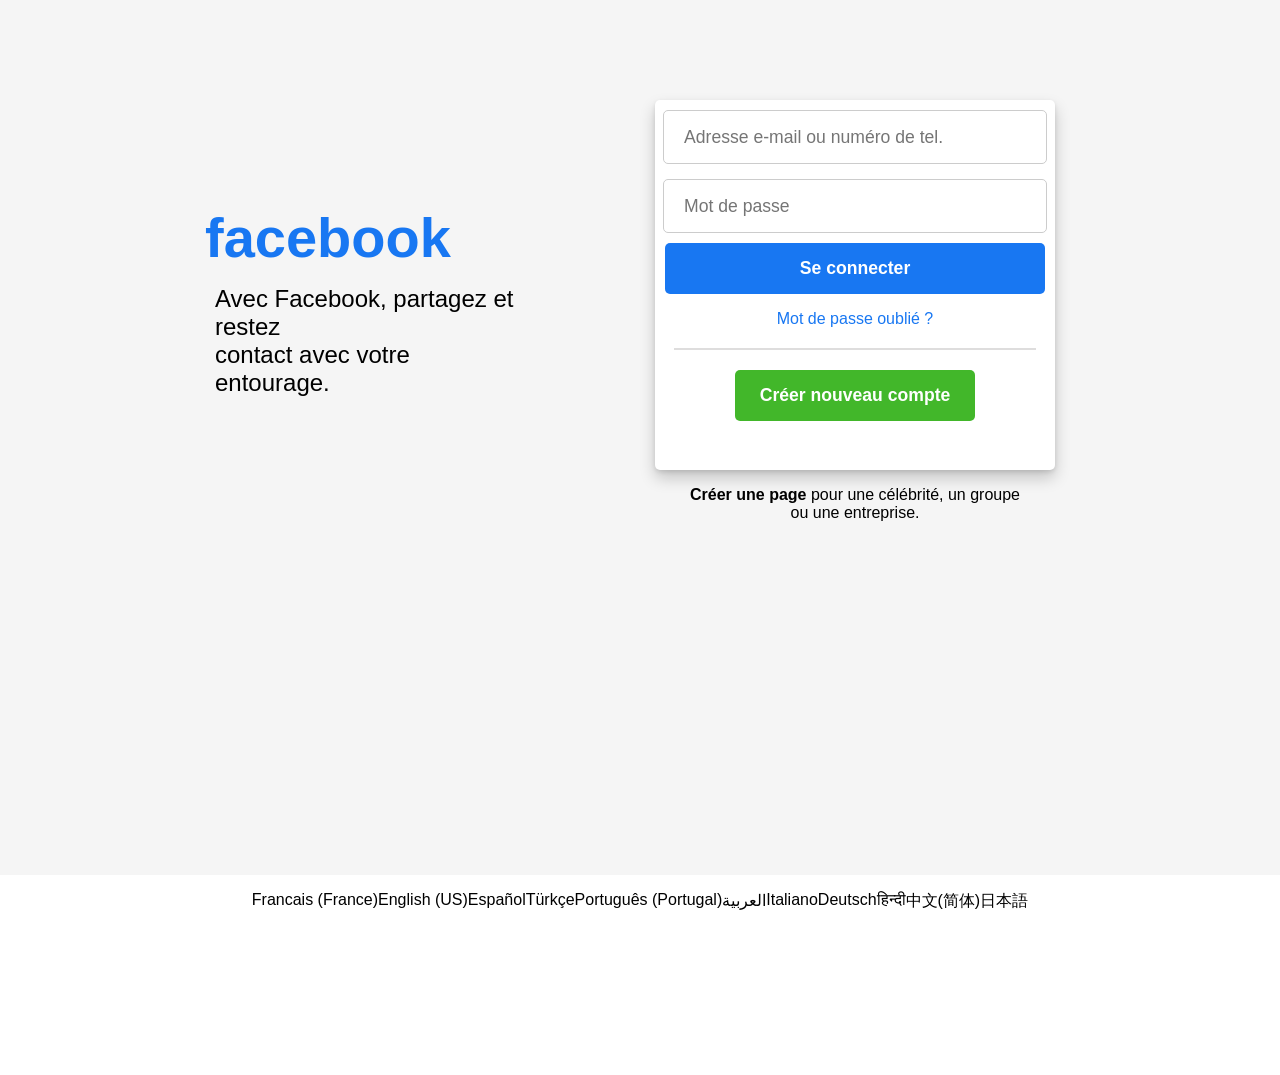
==== login.html @ fdf44b17 "création du footer" ====
<!DOCTYPE html>
<html lang="fr">
    <head>
        <meta charset="UTF-8">
        <meta http-equiv=" X-UA-Compatible" content="IE=edge">
        <meta name="viewport" content=" width=device-width, initial-scale=1.0">
        <title>Facebook</title>
        <link rel="stylesheet" href="assets/css/style.css">

    </head>
    <body>
        <div class="container">
            <div class="container-login">
                <div class="login-title">
                    <h1>facebook</h1>
                    <p>Avec Facebook, partagez et restez<br> contact avec votre entourage.</p>
                </div>
                <div class="login-form">
                    <form>
                        <div class="form-row">
                            <input type="text" placeholder="Adresse e-mail ou numéro de tel.">
                        </div>
                        <div class="form-row">
                            <input type="password" placeholder="Mot de passe">
                        </div>
                        <div class="form-button">
                            <button class="bt-login-submit">Se connecter</button>
                        </div>
                        <div class="form-info">
                            <p>
                                <a href=""> Mot de passe oublié ?</a>
                            </p>
                        </div>
                        <div class="divider"></div>
                        <div class="form-button">
                            <button class="bt-login-create-account">Créer nouveau compte</button>
                        </div>
                    </form>
                </div>
                <div class="login-footer">
                <p>
                    <a href="#">Créer une page</a> pour une célébrité, un groupe ou une entreprise.
                </p>
                </div>
            </div>
        </div>
        <footer>
            <p>Francais (France)</p>
            <p>English (US)</p>
            <p>Español</p>
            <p>Türkçe</p>
            <p>Português (Portugal)</p>
            <p>العربية</p>
            <p>Italiano</p>
            <p>Deutsch </p>
            <p> हिन्दी</p>
            <p> 中文(简体)</p>
            <p> 日本語</p>
            <div class="divider"></div>
        </footer>
    </body>

</html>
---- assets/css/style.css ----
body{
    margin: 0 ;
    padding: 0;
    font-family: Arial, Helvetica, sans-serif;
    background-color: whitesmoke;
}
button{
    border: none;
    padding: 15px;
    font-size: 1.5rem;
    border-radius: 5px;
    font-weight: bold;
    cursor: pointer;
}

/************LOGIN PAGE************/
.login-title {
   
    grid-area: login-title;
}
.login-title h1{
    color: #1877f2;
    font-size: 3.5rem;
    margin: 5px;
}
.login-title p{
    font-size: 1.5rem;
    margin: 15px;
}

.login-form {
    
    grid-area: login-form;
    box-shadow: 0 2px 4px rgb(0 0 0 /10%), 0 8px 16px rgb(0 0 0 /20%);
    border-radius: 5px;
    margin: 0 20px;
    width: 400px;
    margin: 0 auto;
    background-color: white;
}
.login-form .form-row{
    margin: 5px 0;
}

.login-form .form-button .bt-login-submit{
    background-color: #1877f2;
    color: white;
    width: 95%; 
    font-size: 1.1rem;
}
.login-form .form-button .bt-login-submit:hover {
    background-color: #0966df;
}

.login-form .form-info p a {
    text-decoration: none;
    color: #1877f2;
}
.login-form .form-info p a:hover {
    cursor: pointer;
    text-decoration: underline;
}

.login-form .divider{
border: 0.1px solid rgb(222, 221, 221);
width: 90%;
margin: 20px auto;

}

.login-form .form-button .bt-login-create-account{
    background-color: #42b72a ;
    color: white;
    width: 60%;
    font-size: 1.1rem;
}
.login-form .form-button .bt-login-create-account:hover {
background-color: #30a519;
}

.login-form .form-row input{
    height: 50px;
    font-size: 1.1rem;
    width: 90%;
    border-radius: 5px;
    border: 1px solid #ccc;
    margin: 5px auto;
   
  
    padding-left: 20px;
    
    
}
.login-footer {
    grid-area: login-footer;
    width: 350px;
    margin: 0 auto;
}
.login-footer a {
    text-decoration: none ;
    color: black;
    font-weight: bold;
}
.login-footer a:hover {
text-decoration: underline;
}
.container-login {
    margin: 0 auto;
    display: grid;
    height: 100vh;
    text-align: center;
    grid-template-columns: 1fr;
    grid-template-rows: 1fr 360px 1fr;
    grid-template-areas: "login-title" "login-form" "login-footer";
}

footer{
    display: flex;
    height: 200px;
    width: 100%;
    background-color: white;
    text-align: center;
    justify-content: center;
    

}

footer p:hover {
 cursor: pointer;
 text-decoration: underline;
}


@media screen and (min-width: 900px) {
    .container-login{
        height: 75vh;
        text-align: center;
        padding: 100px 100px;
        grid-template-columns: 1fr 650px;
        grid-template-rows: 370px 200px;
        grid-template-areas: "login-title login-form" "none login-footer";
        
    }
    .login-title {
        text-align: left;
        margin-left: 100px;
        margin-top: 100px;
       
        
    }
    
    
}

@media screen and (min-width: 1450px) {
    .container-login {
        grid-template-columns: 600px 400px;
        justify-content: center;
    }
}
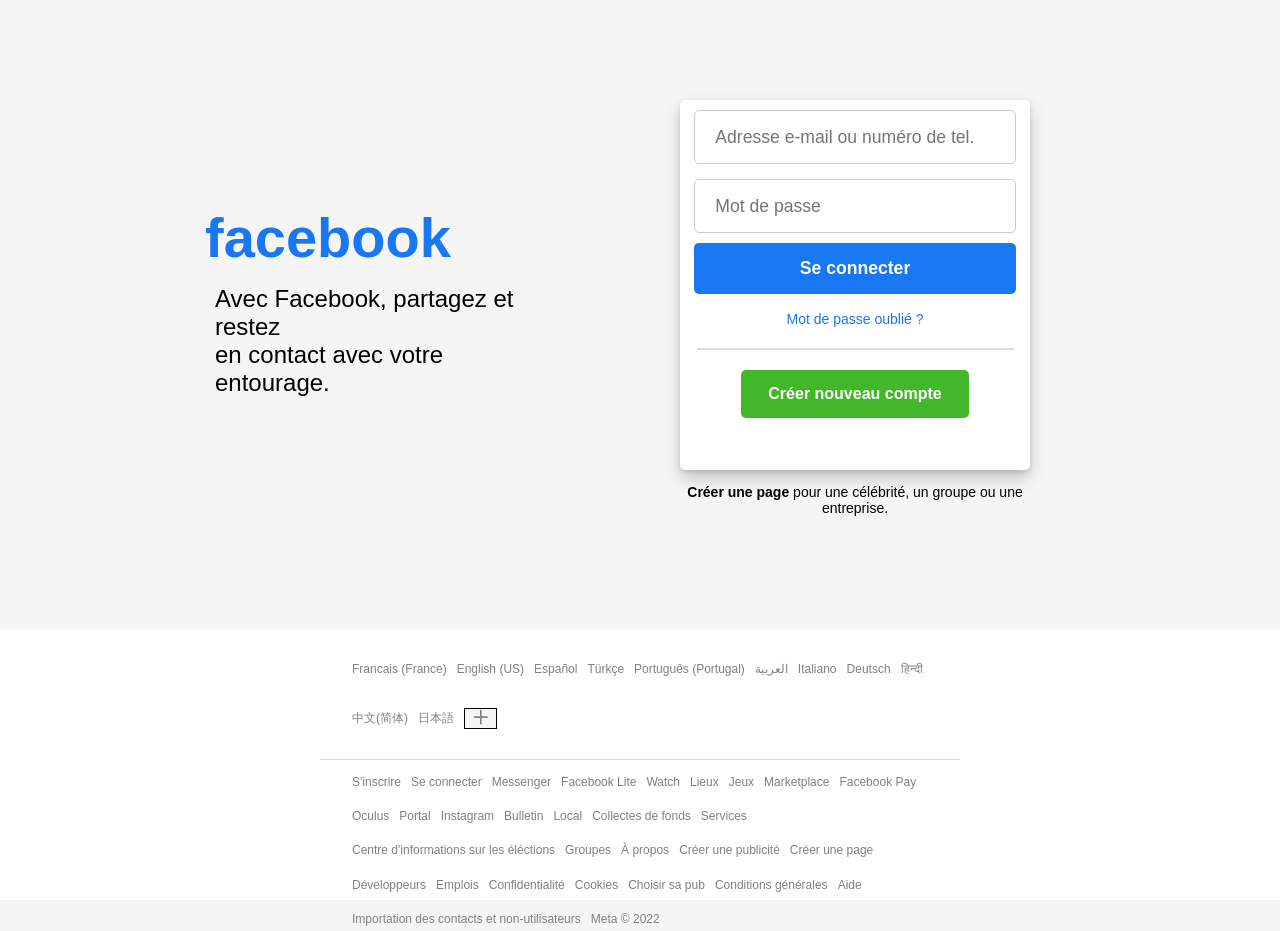
==== commit 46e9afe4: "mise en forme du footer" ====
--- a/login.html
+++ b/login.html
@@ -1,63 +1,116 @@
 <!DOCTYPE html>
 <html lang="fr">
-    <head>
-        <meta charset="UTF-8">
-        <meta http-equiv=" X-UA-Compatible" content="IE=edge">
-        <meta name="viewport" content=" width=device-width, initial-scale=1.0">
-        <title>Facebook</title>
-        <link rel="stylesheet" href="assets/css/style.css">
-
-    </head>
-    <body>
-        <div class="container">
-            <div class="container-login">
-                <div class="login-title">
-                    <h1>facebook</h1>
-                    <p>Avec Facebook, partagez et restez<br> contact avec votre entourage.</p>
-                </div>
-                <div class="login-form">
-                    <form>
-                        <div class="form-row">
-                            <input type="text" placeholder="Adresse e-mail ou numéro de tel.">
-                        </div>
-                        <div class="form-row">
-                            <input type="password" placeholder="Mot de passe">
-                        </div>
-                        <div class="form-button">
-                            <button class="bt-login-submit">Se connecter</button>
-                        </div>
-                        <div class="form-info">
-                            <p>
-                                <a href=""> Mot de passe oublié ?</a>
-                            </p>
-                        </div>
-                        <div class="divider"></div>
-                        <div class="form-button">
-                            <button class="bt-login-create-account">Créer nouveau compte</button>
-                        </div>
-                    </form>
-                </div>
-                <div class="login-footer">
-                <p>
-                    <a href="#">Créer une page</a> pour une célébrité, un groupe ou une entreprise.
-                </p>
-                </div>
+  <head>
+    <meta charset="UTF-8" />
+    <meta http-equiv=" X-UA-Compatible" content="IE=edge" />
+    <meta name="viewport" content=" width=device-width, initial-scale=1.0" />
+    <title>Facebook</title>
+    <link rel="stylesheet" href="assets/css/style.css" />
+    <link
+      rel="stylesheet"
+      href="https://cdnjs.cloudflare.com/ajax/libs/font-awesome/6.1.1/css/all.min.css"
+      integrity="sha512-KfkfwYDsLkIlwQp6LFnl8zNdLGxu9YAA1QvwINks4PhcElQSvqcyVLLD9aMhXd13uQjoXtEKNosOWaZqXgel0g=="
+      crossorigin="anonymous"
+      referrerpolicy="no-referrer"
+    />
+  </head>
+  <body>
+    <div class="container">
+      <div class="container-login">
+        <div class="login-title">
+          <h1>facebook</h1>
+          <p>
+            Avec Facebook, partagez et restez <br />
+            en contact avec votre entourage.
+          </p>
+        </div>
+        <div class="login-form">
+          <form>
+            <div class="form-row">
+              <input
+                type="text"
+                placeholder="Adresse e-mail ou numéro de tel."
+              />
             </div>
+            <div class="form-row">
+              <input type="password" placeholder="Mot de passe" />
+            </div>
+            <div class="form-button">
+              <button class="bt-login-submit">Se connecter</button>
+            </div>
+            <div class="form-info">
+              <p>
+                <a href=""> Mot de passe oublié ?</a>
+              </p>
+            </div>
+            <div class="divider"></div>
+            <div class="form-button">
+              <button class="bt-login-create-account">
+                Créer nouveau compte
+              </button>
+            </div>
+          </form>
         </div>
-        <footer>
-            <p>Francais (France)</p>
-            <p>English (US)</p>
-            <p>Español</p>
-            <p>Türkçe</p>
-            <p>Português (Portugal)</p>
-            <p>العربية</p>
-            <p>Italiano</p>
-            <p>Deutsch </p>
-            <p> हिन्दी</p>
-            <p> 中文(简体)</p>
-            <p> 日本語</p>
-            <div class="divider"></div>
-        </footer>
-    </body>
-
-</html>+        <div class="login-footer">
+          <p>
+            <a href="#">Créer une page</a> pour une célébrité, un groupe ou une
+            entreprise.
+          </p>
+        </div>
+      </div>
+    </div>
+    <footer>
+      <div class="liens1 gap-10">
+        <p>Francais (France)</p>
+        <p>English (US)</p>
+        <p>Español</p>
+        <p>Türkçe</p>
+        <p>Português (Portugal)</p>
+        <p>العربية</p>
+        <p>Italiano</p>
+        <p>Deutsch</p>
+        <p>हिन्दी</p>
+        <p>中文(简体)</p>
+        <p>日本語</p>
+        <i class="far fa-plus"></i>
+      </div>
+      <div class="divider"></div>
+      <div class="liens gap-10">
+        <p>S'inscrire</p>
+        <p>Se connecter</p>
+        <p>Messenger</p>
+        <p>Facebook Lite</p>
+        <p>Watch</p>
+        <p>Lieux</p>
+        <p>Jeux</p>
+        <p>Marketplace</p>
+        <p>Facebook Pay</p>
+        <p>Oculus</p>
+        <p>Portal</p>
+        <p>Instagram</p>
+        <p>Bulletin</p>
+        <p>Local</p>
+        <p>Collectes de fonds</p>
+        <p>Services</p>
+        <p>Centre d'informations sur les éléctions</p>
+        <p>Groupes</p>
+        <p>À propos</p>
+        <p>Créer une publicité</p>
+        <p>Créer une page</p>
+        <p>Développeurs</p>
+        <p>Emplois</p>
+        <p>Confidentialité</p>
+        <p>Cookies</p>
+        <p>Choisir sa pub</p>
+        <p>Conditions générales</p>
+        <p>Aide</p>
+        <p>Importation des contacts et non-utilisateurs</p>
+        <p class="meta"> Meta &copy; 2022</p>
+      </div>
+      
+       
+      
+    </footer>
+    
+  </body>
+</html>
--- a/assets/css/style.css
+++ b/assets/css/style.css
@@ -1,160 +1,239 @@
-body{
-    margin: 0 ;
-    padding: 0;
-    font-family: Arial, Helvetica, sans-serif;
-    background-color: whitesmoke;
-}
-button{
-    border: none;
-    padding: 15px;
-    font-size: 1.5rem;
-    border-radius: 5px;
-    font-weight: bold;
-    cursor: pointer;
+body {
+  margin: 0;
+  padding: 0;
+  font-family: Arial, Helvetica, sans-serif;
+  background-color: whitesmoke;
+ 
+}
+
+.gap-5 {
+  gap: 5px;
+}
+.gap-10 {
+  gap: 10px;
+}
+.gap-20 {
+  gap: 20px;
+}
+
+button {
+  border: none;
+  padding: 15px;
+  font-size: 1.5rem;
+  border-radius: 5px;
+  font-weight: bold;
+  cursor: pointer;
 }
 
 /************LOGIN PAGE************/
 .login-title {
-   
-    grid-area: login-title;
-}
-.login-title h1{
-    color: #1877f2;
-    font-size: 3.5rem;
-    margin: 5px;
-}
-.login-title p{
-    font-size: 1.5rem;
-    margin: 15px;
+  grid-area: login-title;
+}
+.login-title h1 {
+  color: #1877f2;
+  font-size: 3.5rem;
+  margin: 5px;
+}
+.login-title p {
+  font-size: 1.5rem;
+  margin: 15px;
 }
 
 .login-form {
+  grid-area: login-form;
+  box-shadow: 0 2px 4px rgb(0 0 0 /10%), 0 8px 16px rgb(0 0 0 /20%);
+  border-radius: 5px;
+  margin: 0 20px;
+  width: 350px;
+  margin: 0 auto;
+  background-color: white;
+}
+.login-form .form-row {
+  margin: 5px 0;
+}
+
+.login-form .form-button .bt-login-submit {
+  background-color: #1877f2;
+  color: white;
+  width: 95%;
+  font-size: 1.1rem;
+}
+.login-form .form-button .bt-login-submit:hover {
+  background-color: #0966df;
+}
+
+.login-form .form-info p a {
+  text-decoration: none;
+  color: #1877f2;
+  font-size: 14px;
+}
+.login-form .form-info p a:hover {
+  cursor: pointer;
+  text-decoration: underline;
+}
+
+.login-form .divider {
+  border: 0.1px solid rgb(222, 221, 221);
+  width: 90%;
+  margin: 20px auto;
+}
+
+.login-form .form-button .bt-login-create-account {
+  background-color: #42b72a;
+  color: white;
+  width: 65%;
+  font-size: 1rem;
+}
+.login-form .form-button .bt-login-create-account:hover {
+  background-color: #30a519;
+}
+
+.login-form .form-row input {
+  height: 50px;
+  font-size: 1.1rem;
+  width: 90%;
+  border-radius: 5px;
+  border: 1px solid #ccc;
+  margin: 5px auto;
+  padding-left: 20px;
+}
+.login-footer {
+  grid-area: login-footer;
+  width: 350px;
+  margin: 0 auto;
+  font-size: 14px;
+}
+.login-footer a {
+  text-decoration: none;
+  color: black;
+  font-weight: bold;
+}
+.login-footer a:hover {
+  text-decoration: underline;
+}
+.container-login {
+  margin: 0 auto;
+  display: grid;
+  height: 100vh;
+  text-align: center;
+  grid-template-columns: 1fr;
+  grid-template-rows: 1fr 360px 1fr;
+  grid-template-areas: "login-title" "login-form" "login-footer";
+}
+
+footer {
+  display: grid;
+  grid-template-columns: 1fr;
+  grid-template-rows: 1OOpx 1fr 100px;
+  width: 100%;
+  background-color: white;
+  text-align: center;
+  justify-content: center;
+  font-size: 12px;
+}
+footer .liens1 {
+  display: flex;
+  flex-wrap: wrap;
+  text-align: center;
+  
+  margin: 0 auto;
+  width: 70%;
+  color: gray;
+  margin-top: 20px;
+}
+footer .liens {
+  display: flex;
+line-height: 0.2px;
+  width: 70%;
+  text-align: center;
+  margin: 0 auto;
+  flex-wrap: wrap;
+  color: gray;
+  margin-bottom: 100px;
+
+}
+
+footer i {
+  display: flex;
+  background-color: whitesmoke;
+  font-size: 1.1rem;
+  font-weight: bold;
+  border: 1px solid black;
+  padding: 0px 8px 4px 8px;
+  margin-top: 10px;
+  height: 15px;
+  justify-content: center;
+  text-align: center;
+}
+footer .divider {
+  border-top: 0.1px solid rgb(222, 221, 221);
+  width: 50%;
+  margin: 20px auto;
+  margin-bottom: 10px;
+}
+footer i:hover {
+    background-color: rgb(211, 210, 210);
+    cursor: pointer;
+}
+
+footer p:hover {
+  cursor: pointer;
+  text-decoration: underline;
+}
+.footer-bottom {
+    display: flex;
+    width: 70%;
+    text-align: center;
+    margin: 0 auto;
     
-    grid-area: login-form;
-    box-shadow: 0 2px 4px rgb(0 0 0 /10%), 0 8px 16px rgb(0 0 0 /20%);
-    border-radius: 5px;
-    margin: 0 20px;
-    width: 400px;
-    margin: 0 auto;
-    background-color: white;
-}
-.login-form .form-row{
-    margin: 5px 0;
-}
-
-.login-form .form-button .bt-login-submit{
-    background-color: #1877f2;
-    color: white;
-    width: 95%; 
-    font-size: 1.1rem;
-}
-.login-form .form-button .bt-login-submit:hover {
-    background-color: #0966df;
-}
-
-.login-form .form-info p a {
-    text-decoration: none;
-    color: #1877f2;
-}
-.login-form .form-info p a:hover {
-    cursor: pointer;
-    text-decoration: underline;
-}
-
-.login-form .divider{
-border: 0.1px solid rgb(222, 221, 221);
-width: 90%;
-margin: 20px auto;
-
-}
-
-.login-form .form-button .bt-login-create-account{
-    background-color: #42b72a ;
-    color: white;
-    width: 60%;
-    font-size: 1.1rem;
-}
-.login-form .form-button .bt-login-create-account:hover {
-background-color: #30a519;
-}
-
-.login-form .form-row input{
-    height: 50px;
-    font-size: 1.1rem;
-    width: 90%;
-    border-radius: 5px;
-    border: 1px solid #ccc;
-    margin: 5px auto;
-   
-  
-    padding-left: 20px;
+}
+.meta{
+    display: flex;
     
+}
+@media screen and (min-width: 900px) {
+    .container {
+        height: 70vh;
+    }
+
+  .container-login {
+    height: 75vh;
+    text-align: center;
+    padding: 100px 100px;
+    grid-template-columns: 1fr 650px;
+    grid-template-rows: 370px 200px;
+    grid-template-areas: "login-title login-form" "none login-footer";
+  }
+  .login-title {
+    text-align: left;
+    margin-left: 100px;
+    margin-top: 100px;
+  }
+  .login-form .form-row input{
+    width: 85%;
+  }
+  .login-form .form-button .bt-login-submit{
+    width: 92%;
+  }
+ footer {
+    height: 30vh;
+ }
+ footer .liens1{
+    width: 45%;
+ }
+ footer .liens {
+    width: 45%;
+ }
+ .meta{
+    width: 45%;
+
     
-}
-.login-footer {
-    grid-area: login-footer;
-    width: 350px;
-    margin: 0 auto;
-}
-.login-footer a {
-    text-decoration: none ;
-    color: black;
-    font-weight: bold;
-}
-.login-footer a:hover {
-text-decoration: underline;
-}
-.container-login {
-    margin: 0 auto;
-    display: grid;
-    height: 100vh;
-    text-align: center;
-    grid-template-columns: 1fr;
-    grid-template-rows: 1fr 360px 1fr;
-    grid-template-areas: "login-title" "login-form" "login-footer";
-}
-
-footer{
-    display: flex;
-    height: 200px;
-    width: 100%;
-    background-color: white;
-    text-align: center;
+ }
+}
+
+@media screen and (min-width: 1450px) {
+  .container-login {
+    grid-template-columns: 600px 400px;
     justify-content: center;
-    
-
-}
-
-footer p:hover {
- cursor: pointer;
- text-decoration: underline;
-}
-
-
-@media screen and (min-width: 900px) {
-    .container-login{
-        height: 75vh;
-        text-align: center;
-        padding: 100px 100px;
-        grid-template-columns: 1fr 650px;
-        grid-template-rows: 370px 200px;
-        grid-template-areas: "login-title login-form" "none login-footer";
-        
-    }
-    .login-title {
-        text-align: left;
-        margin-left: 100px;
-        margin-top: 100px;
-       
-        
-    }
-    
-    
-}
-
-@media screen and (min-width: 1450px) {
-    .container-login {
-        grid-template-columns: 600px 400px;
-        justify-content: center;
-    }
-}
+  }
+}
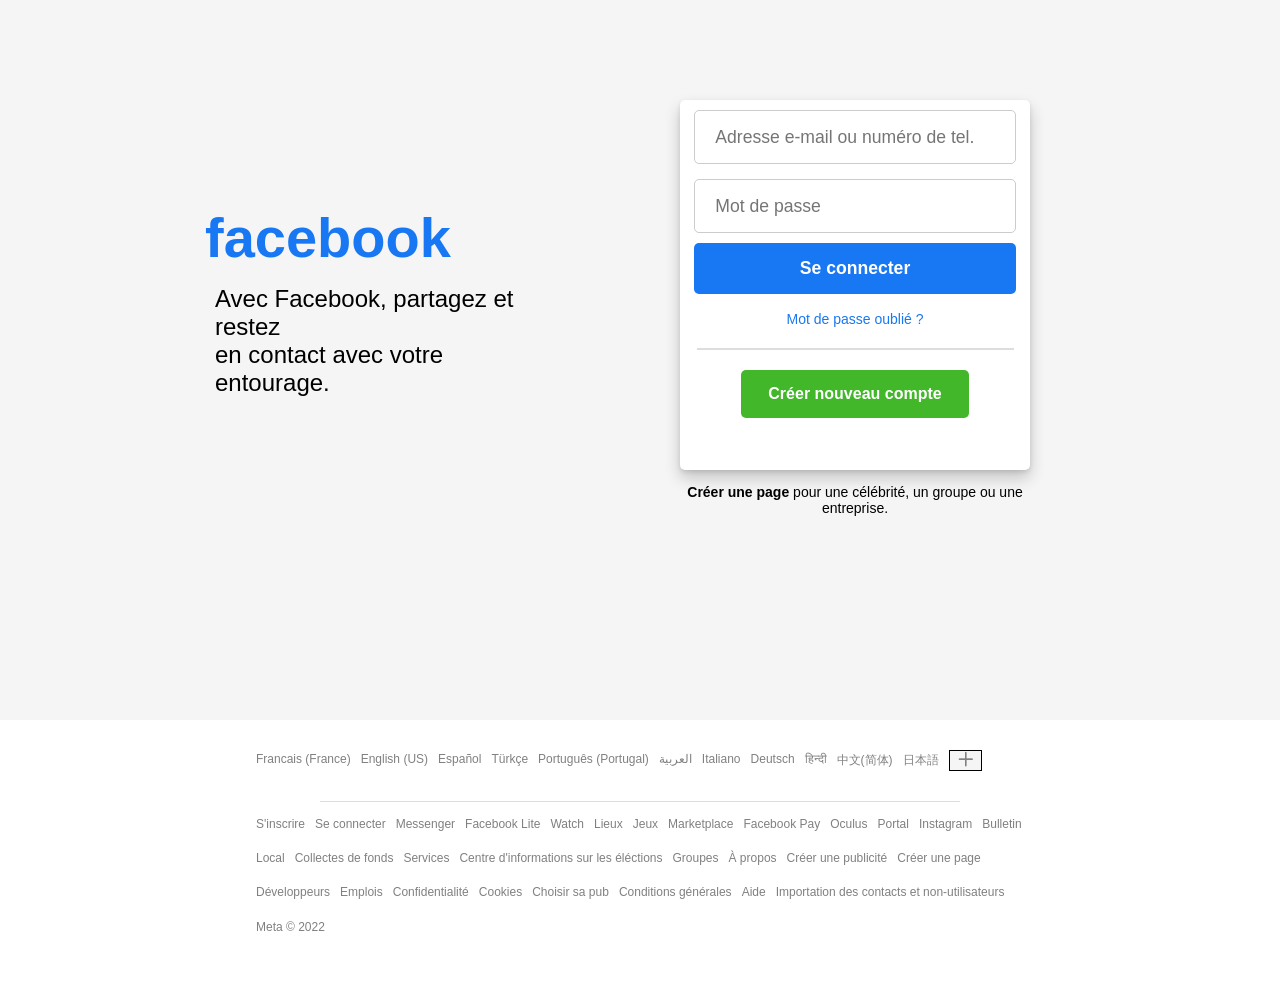
==== commit e38b30e1: "ajout logo dans head" ====
--- a/login.html
+++ b/login.html
@@ -5,6 +5,11 @@
     <meta http-equiv=" X-UA-Compatible" content="IE=edge" />
     <meta name="viewport" content=" width=device-width, initial-scale=1.0" />
     <title>Facebook</title>
+    <link
+    rel="shortcut icon"
+    href="assets/images/fb.png"
+    type="image/x-icon"
+  />
     <link rel="stylesheet" href="assets/css/style.css" />
     <link
       rel="stylesheet"
--- a/assets/css/style.css
+++ b/assets/css/style.css
@@ -191,13 +191,14 @@
     display: flex;
     
 }
+
 @media screen and (min-width: 900px) {
     .container {
-        height: 70vh;
+        height: 80vh;
     }
 
   .container-login {
-    height: 75vh;
+    height: 70vh;
     text-align: center;
     padding: 100px 100px;
     grid-template-columns: 1fr 650px;
@@ -219,13 +220,13 @@
     height: 30vh;
  }
  footer .liens1{
-    width: 45%;
+    width: 60%;
  }
  footer .liens {
-    width: 45%;
+    width: 60%;
  }
  .meta{
-    width: 45%;
+    width: 60%;
 
     
  }
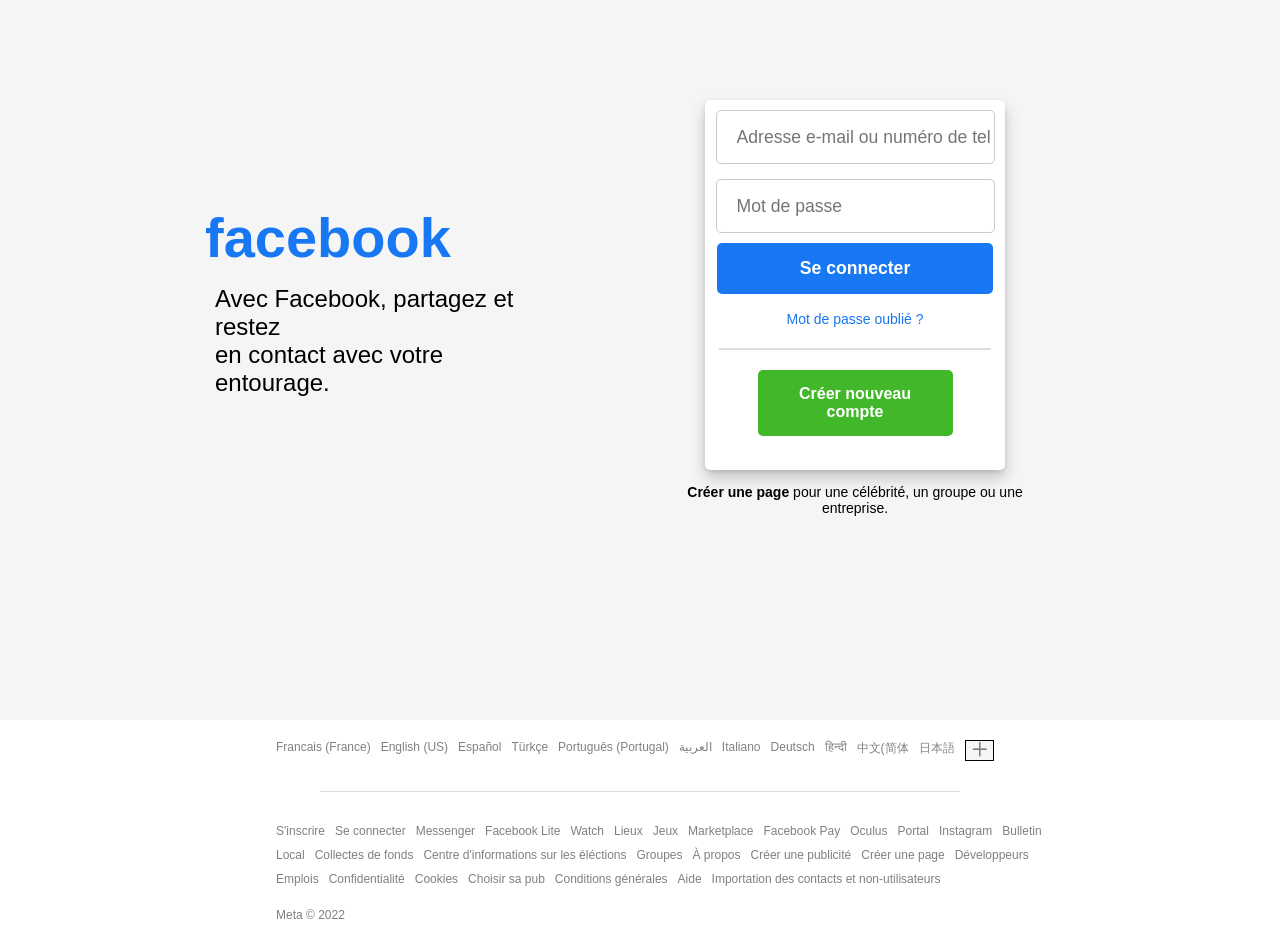
==== commit 6f1cfd38: "ajustement footer" ====
--- a/login.html
+++ b/login.html
@@ -65,53 +65,53 @@
       </div>
     </div>
     <footer>
-      <div class="liens1 gap-10">
-        <p>Francais (France)</p>
-        <p>English (US)</p>
-        <p>Español</p>
-        <p>Türkçe</p>
-        <p>Português (Portugal)</p>
-        <p>العربية</p>
-        <p>Italiano</p>
-        <p>Deutsch</p>
-        <p>हिन्दी</p>
-        <p>中文(简体)</p>
-        <p>日本語</p>
+      <ul class="liens1 gap-10">
+        <li><a href="#">Francais (France)</a></li>
+        <li><a href="#">English (US)</a></li>
+        <li><a href="#">Español</a></li>
+        <li><a href="#">Türkçe</a></li>
+        <li><a href="#">Português (Portugal)</a></li>
+        <li><a href="#">العربية</a></li>
+        <li><a href="#">Italiano</a></li>
+        <li><a href="#">Deutsch</a></li>
+        <li><a href="#">हिन्दी</a></li>
+        <li><a href="#">中文(简体</a></li>
+        <li><a href="#">日本語</a></li>
         <i class="far fa-plus"></i>
-      </div>
+      </ul>
       <div class="divider"></div>
-      <div class="liens gap-10">
-        <p>S'inscrire</p>
-        <p>Se connecter</p>
-        <p>Messenger</p>
-        <p>Facebook Lite</p>
-        <p>Watch</p>
-        <p>Lieux</p>
-        <p>Jeux</p>
-        <p>Marketplace</p>
-        <p>Facebook Pay</p>
-        <p>Oculus</p>
-        <p>Portal</p>
-        <p>Instagram</p>
-        <p>Bulletin</p>
-        <p>Local</p>
-        <p>Collectes de fonds</p>
-        <p>Services</p>
-        <p>Centre d'informations sur les éléctions</p>
-        <p>Groupes</p>
-        <p>À propos</p>
-        <p>Créer une publicité</p>
-        <p>Créer une page</p>
-        <p>Développeurs</p>
-        <p>Emplois</p>
-        <p>Confidentialité</p>
-        <p>Cookies</p>
-        <p>Choisir sa pub</p>
-        <p>Conditions générales</p>
-        <p>Aide</p>
-        <p>Importation des contacts et non-utilisateurs</p>
+      <ul class="liens gap-10">
+        <li><a href="#">S'inscrire</a></li>
+        <li><a href="#">Se connecter</a></li>
+        <li><a href="#">Messenger</a></li>
+        <li><a href="#">Facebook Lite</a></li>
+        <li><a href="#">Watch</a></li>
+        <li><a href="#">Lieux</a></li>
+        <li><a href="#">Jeux</a></li>
+        <li><a href="#">Marketplace</a></li>
+        <li><a href="#">Facebook Pay</a></li>
+        <li><a href="#">Oculus</a></li>
+        <li><a href="#">Portal</a></li>
+        <li><a href="#">Instagram</a></li>
+        <li><a href="#">Bulletin</a></li>
+        <li><a href="#">Local</a></li>
+        <li><a href="#">Collectes de fonds</a></li>
+        <li><a href="#">Centre d'informations sur les éléctions</a></li>
+        <li><a href="#">Groupes</a></li>
+        <li><a href="#">À propos</a></li>
+        <li><a href="#">Créer une publicité</a></li>
+        <li><a href="#">Créer une page</a></li>
+        <li><a href="#">Développeurs</a></li>
+        <li><a href="#">Emplois</a></li>
+        <li><a href="#">Confidentialité</a></li>
+        <li><a href="#">Cookies</a></li>
+        <li><a href="#">Choisir sa pub</a></li>
+        <li><a href="#">Conditions générales</a></li>
+        <li><a href="#">Aide</a></li>
+        <li><a href="#">Importation des contacts et non-utilisateurs</a></li>
         <p class="meta"> Meta &copy; 2022</p>
-      </div>
+      </ul>
+     
       
        
       
--- a/assets/css/style.css
+++ b/assets/css/style.css
@@ -44,7 +44,7 @@
   box-shadow: 0 2px 4px rgb(0 0 0 /10%), 0 8px 16px rgb(0 0 0 /20%);
   border-radius: 5px;
   margin: 0 20px;
-  width: 350px;
+  width: 300px;
   margin: 0 auto;
   background-color: white;
 }
@@ -135,15 +135,15 @@
   display: flex;
   flex-wrap: wrap;
   text-align: center;
-  
+  list-style-type: none;
   margin: 0 auto;
   width: 70%;
   color: gray;
   margin-top: 20px;
 }
 footer .liens {
-  display: flex;
-line-height: 0.2px;
+display: flex;
+list-style-type: none;
   width: 70%;
   text-align: center;
   margin: 0 auto;
@@ -152,15 +152,21 @@
   margin-bottom: 100px;
 
 }
-
+footer .liens  a {
+    text-decoration: none;
+    color: gray;
+}
+ footer .liens1 a {
+    text-decoration: none;
+    color: gray;
+ }
 footer i {
   display: flex;
   background-color: whitesmoke;
   font-size: 1.1rem;
   font-weight: bold;
   border: 1px solid black;
-  padding: 0px 8px 4px 8px;
-  margin-top: 10px;
+  padding: 0px 6px 4px 6px;
   height: 15px;
   justify-content: center;
   text-align: center;
@@ -176,7 +182,7 @@
     cursor: pointer;
 }
 
-footer p:hover {
+footer a:hover {
   cursor: pointer;
   text-decoration: underline;
 }
@@ -217,19 +223,26 @@
     width: 92%;
   }
  footer {
-    height: 30vh;
+    height: 25vh;
+    justify-content: center;
  }
  footer .liens1{
     width: 60%;
+    height: 20px;
+
+ }
+ footer .divider{
+    height: 10px; 
+    
  }
  footer .liens {
-    width: 60%;
+    width: 60%; 
+    height: 10px;
  }
  .meta{
-    width: 60%;
-
-    
- }
+    width: 60%; 
+ }
+ 
 }
 
 @media screen and (min-width: 1450px) {
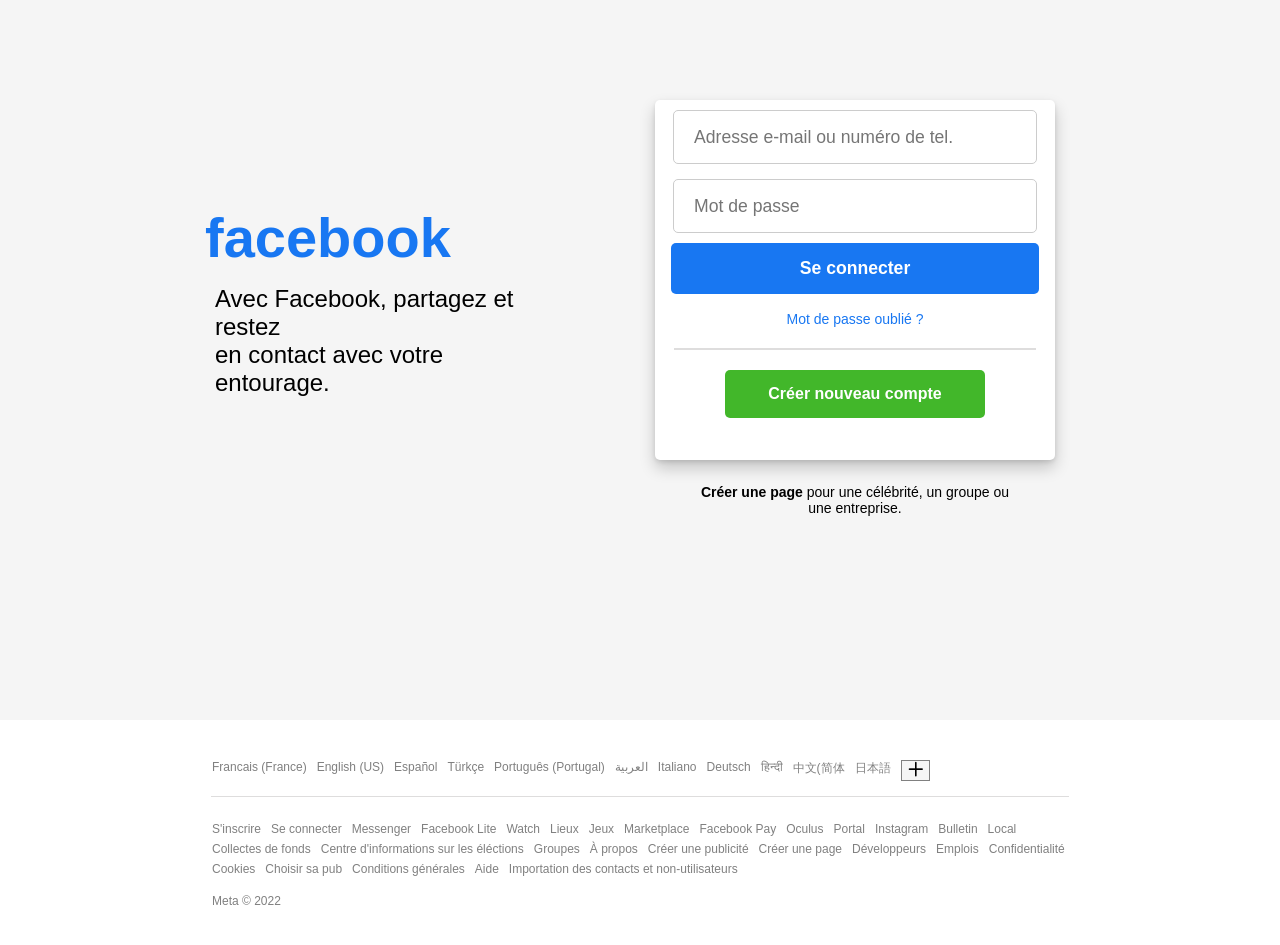
==== commit a976726f: "code en forme" ====
--- a/login.html
+++ b/login.html
@@ -5,11 +5,7 @@
     <meta http-equiv=" X-UA-Compatible" content="IE=edge" />
     <meta name="viewport" content=" width=device-width, initial-scale=1.0" />
     <title>Facebook</title>
-    <link
-    rel="shortcut icon"
-    href="assets/images/fb.png"
-    type="image/x-icon"
-  />
+    <link rel="shortcut icon" href="assets/images/fb.png" type="image/x-icon" />
     <link rel="stylesheet" href="assets/css/style.css" />
     <link
       rel="stylesheet"
@@ -109,13 +105,8 @@
         <li><a href="#">Conditions générales</a></li>
         <li><a href="#">Aide</a></li>
         <li><a href="#">Importation des contacts et non-utilisateurs</a></li>
-        <p class="meta"> Meta &copy; 2022</p>
+        <p class="meta">Meta &copy; 2022</p>
       </ul>
-     
-      
-       
-      
     </footer>
-    
   </body>
 </html>
--- a/assets/css/style.css
+++ b/assets/css/style.css
@@ -3,7 +3,6 @@
   padding: 0;
   font-family: Arial, Helvetica, sans-serif;
   background-color: whitesmoke;
- 
 }
 
 .gap-5 {
@@ -44,7 +43,7 @@
   box-shadow: 0 2px 4px rgb(0 0 0 /10%), 0 8px 16px rgb(0 0 0 /20%);
   border-radius: 5px;
   margin: 0 20px;
-  width: 300px;
+  width: 340px;
   margin: 0 auto;
   background-color: white;
 }
@@ -55,7 +54,7 @@
 .login-form .form-button .bt-login-submit {
   background-color: #1877f2;
   color: white;
-  width: 95%;
+  width: 90%;
   font-size: 1.1rem;
 }
 .login-form .form-button .bt-login-submit:hover {
@@ -73,7 +72,7 @@
 }
 
 .login-form .divider {
-  border: 0.1px solid rgb(222, 221, 221);
+  border: 0.2px solid rgb(222, 221, 221);
   width: 90%;
   margin: 20px auto;
 }
@@ -91,7 +90,7 @@
 .login-form .form-row input {
   height: 50px;
   font-size: 1.1rem;
-  width: 90%;
+  width: 85%;
   border-radius: 5px;
   border: 1px solid #ccc;
   margin: 5px auto;
@@ -99,7 +98,7 @@
 }
 .login-footer {
   grid-area: login-footer;
-  width: 350px;
+  width: 330px;
   margin: 0 auto;
   font-size: 14px;
 }
@@ -122,6 +121,7 @@
 }
 
 footer {
+  margin: 0 auto;
   display: grid;
   grid-template-columns: 1fr;
   grid-template-rows: 1OOpx 1fr 100px;
@@ -142,44 +142,44 @@
   margin-top: 20px;
 }
 footer .liens {
-display: flex;
-list-style-type: none;
+  display: flex;
+  list-style-type: none;
   width: 70%;
   text-align: center;
   margin: 0 auto;
   flex-wrap: wrap;
   color: gray;
   margin-bottom: 100px;
-
-}
-footer .liens  a {
-    text-decoration: none;
-    color: gray;
-}
- footer .liens1 a {
-    text-decoration: none;
-    color: gray;
- }
+}
+footer .liens a {
+  text-decoration: none;
+  color: gray;
+}
+footer .liens1 a {
+  text-decoration: none;
+  color: gray;
+}
 footer i {
   display: flex;
   background-color: whitesmoke;
   font-size: 1.1rem;
+  color: black;
   font-weight: bold;
-  border: 1px solid black;
+  border: 0.5px solid gray;
   padding: 0px 6px 4px 6px;
   height: 15px;
   justify-content: center;
   text-align: center;
 }
 footer .divider {
-  border-top: 0.1px solid rgb(222, 221, 221);
+  border-top: 0.3px solid rgb(222, 221, 221);
   width: 50%;
-  margin: 20px auto;
+  margin: 0px auto;
   margin-bottom: 10px;
 }
 footer i:hover {
-    background-color: rgb(211, 210, 210);
-    cursor: pointer;
+  background-color: rgb(211, 210, 210);
+  cursor: pointer;
 }
 
 footer a:hover {
@@ -187,21 +187,19 @@
   text-decoration: underline;
 }
 .footer-bottom {
-    display: flex;
-    width: 70%;
-    text-align: center;
-    margin: 0 auto;
-    
-}
-.meta{
-    display: flex;
-    
+  display: flex;
+  width: 70%;
+  text-align: center;
+  margin: 0 auto;
+}
+.meta {
+  display: flex;
 }
 
 @media screen and (min-width: 900px) {
-    .container {
-        height: 80vh;
-    }
+  .container {
+    height: 80vh;
+  }
 
   .container-login {
     height: 70vh;
@@ -216,33 +214,41 @@
     margin-left: 100px;
     margin-top: 100px;
   }
-  .login-form .form-row input{
+  .login-form {
+    width: 400px;
+    height: 360px;
+  }
+  .login-form .form-row input {
     width: 85%;
   }
-  .login-form .form-button .bt-login-submit{
+  .login-form .form-button .bt-login-submit {
     width: 92%;
   }
- footer {
+  footer {
     height: 25vh;
     justify-content: center;
- }
- footer .liens1{
-    width: 60%;
+  }
+  footer .liens1 {
+    width: 70%;
     height: 20px;
-
- }
- footer .divider{
-    height: 10px; 
-    
- }
- footer .liens {
-    width: 60%; 
+    margin-top: 40px;
+  }
+  footer .divider {
     height: 10px;
- }
- .meta{
-    width: 60%; 
- }
- 
+    margin-top: 5px;
+    margin-bottom: 5px;
+
+    width: 67%;
+  }
+  footer .liens {
+    font-size: 12px;
+    width: 70%;
+    height: 10px;
+    line-height: 10px;
+  }
+  .meta {
+    width: 70%;
+  }
 }
 
 @media screen and (min-width: 1450px) {
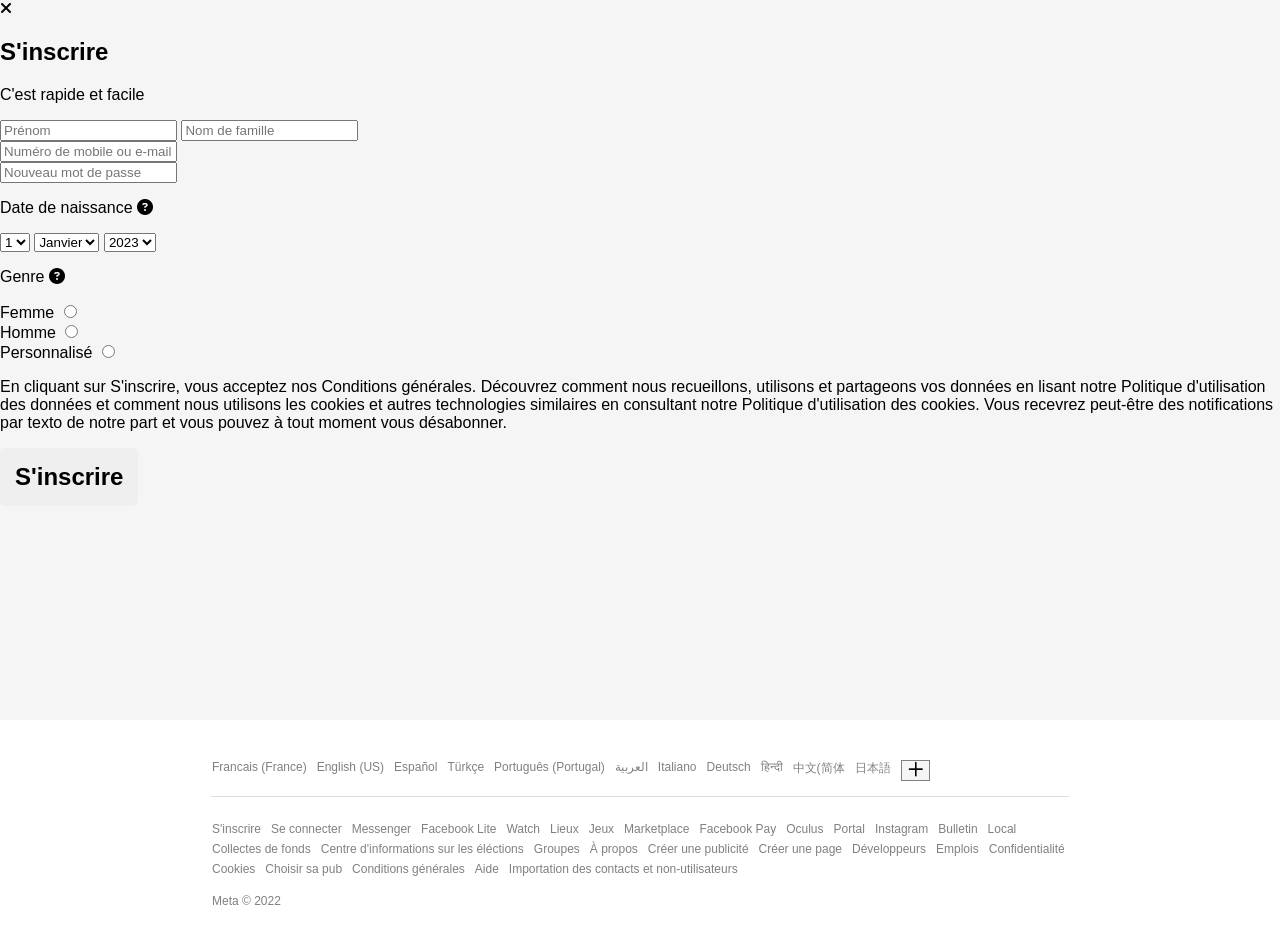
==== commit 65a94966: "mise place de la structure de la page d'inscription" ====
--- a/login.html
+++ b/login.html
@@ -6,6 +6,7 @@
     <meta name="viewport" content=" width=device-width, initial-scale=1.0" />
     <title>Facebook</title>
     <link rel="shortcut icon" href="assets/images/fb.png" type="image/x-icon" />
+    <link rel="stylesheet" href="assets/css/login.css" />
     <link rel="stylesheet" href="assets/css/style.css" />
     <link
       rel="stylesheet"
@@ -17,7 +18,7 @@
   </head>
   <body>
     <div class="container">
-      <div class="container-login">
+      <div class="container-login" style="display: none;">
         <div class="login-title">
           <h1>facebook</h1>
           <p>
@@ -58,6 +59,83 @@
             entreprise.
           </p>
         </div>
+      </div>
+      <div class="container-register">
+        <div class="close">
+            <i class="fas fa-times"></i>
+        </div>
+        <div class="register-title">
+            <h2>S'inscrire</h2>
+            <p>C'est rapide et facile </p>
+        </div>
+      </div>
+      <div class="divider"></div>
+      <div class="register-form">
+        <form>
+            <div class="form-group-input">
+                <input type="text" placeholder="Prénom">
+                <input type="text" placeholder="Nom de famille">
+            </div>
+            <div class="form-inline-input">
+                <input type="text" placeholder="Numéro de mobile ou e-mail" >
+            </div>
+            <div class="form-inline-input">
+                <input type="text" placeholder="Nouveau mot de passe" >
+            </div>
+            <div class="form-inline-date">
+                <p>Date de naissance <i class="fas fa-question-circle"></i></p>
+                <div class="form-select-date">
+                    <select name="" id="" class="day">
+                        <option value="1">1</option>
+                        <option value="2">2</option>
+                        <option value="3">3</option>
+                        <option value="4">4</option>
+                        <option value="5">5</option>
+                        <option value="6">6</option>
+                    </select>
+                    <select name="" id="" class="month">
+                        <option value="Janvier">Janvier</option>
+                        <option value="Février">Février</option>
+                        <option value="Mars">Mars</option>
+                        <option value="Avril">Avril</option>
+                        <option value="Mai">Mai</option>
+                        <option value="Juin">Juin</option>
+                    </select>
+                    <select name="" id="" class="year">
+                        <option value="2023">2023</option>
+                        <option value="2022">2022</option>
+                        <option value="2021">2021</option>
+                        <option value="2020">2020</option>
+                        <option value="2019">2019</option>
+                        <option value="2018">2018</option>
+                    </select>
+                </div>
+            </div>
+            <div class="form-inline-genre">
+                <p>Genre <i class="fas fa-question-circle"></i></p>
+                <div class="form-radio-items">
+                    <div class="form-radio-item">
+                        <label for="femme">Femme</label>
+                        <input type="radio" name="genre" id="femme"/>
+                    </div>
+                    <div class="form-radio-item">
+                        <label for="homme">Homme</label>
+                        <input type="radio" name="genre" id="homme"/>
+                    </div>
+                    <div class="form-radio-item">
+                        <label for="autre">Personnalisé</label>
+                        <input type="radio" name="genre" id="autre"/>
+                    </div>
+                </div>
+            </div>
+            <div class="form-register-infos">
+                <p>En cliquant sur S'inscrire, vous acceptez nos Conditions générales. Découvrez comment nous recueillons, utilisons et partageons vos données en lisant notre Politique d'utilisation des données et comment nous utilisons les cookies et autres technologies similaires en consultant notre Politique d'utilisation des cookies. 
+                    Vous recevrez peut-être des notifications par texto de notre part et vous pouvez à tout moment vous désabonner. </p>
+            </div>
+            <div class="form-register-button">
+                <button class="bt-register-submit">S'inscrire</button>
+            </div>
+        </form>
       </div>
     </div>
     <footer>
--- a/assets/css/login.css
+++ b/assets/css/login.css
@@ -0,0 +1,248 @@
+
+  
+  .gap-5 {
+    gap: 5px;
+  }
+  .gap-10 {
+    gap: 10px;
+  }
+  .gap-20 {
+    gap: 20px;
+  }
+  
+ 
+  
+  /************LOGIN PAGE************/
+  .login-title {
+    grid-area: login-title;
+  }
+  .login-title h1 {
+    color: #1877f2;
+    font-size: 3.5rem;
+    margin: 5px;
+  }
+  .login-title p {
+    font-size: 1.5rem;
+    margin: 15px;
+  }
+  
+  .login-form {
+    grid-area: login-form;
+    box-shadow: 0 2px 4px rgb(0 0 0 /10%), 0 8px 16px rgb(0 0 0 /20%);
+    border-radius: 5px;
+    margin: 0 20px;
+    width: 340px;
+    margin: 0 auto;
+    background-color: white;
+  }
+  .login-form .form-row {
+    margin: 5px 0;
+  }
+  
+  .login-form .form-button .bt-login-submit {
+    background-color: #1877f2;
+    color: white;
+    width: 90%;
+    font-size: 1.1rem;
+  }
+  .login-form .form-button .bt-login-submit:hover {
+    background-color: #0966df;
+  }
+  
+  .login-form .form-info p a {
+    text-decoration: none;
+    color: #1877f2;
+    font-size: 14px;
+  }
+  .login-form .form-info p a:hover {
+    cursor: pointer;
+    text-decoration: underline;
+  }
+  
+  .login-form .divider {
+    border: 0.2px solid rgb(222, 221, 221);
+    width: 90%;
+    margin: 20px auto;
+  }
+  
+  .login-form .form-button .bt-login-create-account {
+    background-color: #42b72a;
+    color: white;
+    width: 65%;
+    font-size: 1rem;
+  }
+  .login-form .form-button .bt-login-create-account:hover {
+    background-color: #30a519;
+  }
+  
+  .login-form .form-row input {
+    height: 50px;
+    font-size: 1.1rem;
+    width: 85%;
+    border-radius: 5px;
+    border: 1px solid #ccc;
+    margin: 5px auto;
+    padding-left: 20px;
+  }
+  .login-footer {
+    grid-area: login-footer;
+    width: 330px;
+    margin: 0 auto;
+    font-size: 14px;
+  }
+  .login-footer a {
+    text-decoration: none;
+    color: black;
+    font-weight: bold;
+  }
+  .login-footer a:hover {
+    text-decoration: underline;
+  }
+  .container-login {
+    margin: 0 auto;
+    display: grid;
+    height: 100vh;
+    text-align: center;
+    grid-template-columns: 1fr;
+    grid-template-rows: 1fr 360px 1fr;
+    grid-template-areas: "login-title" "login-form" "login-footer";
+  }
+  
+  footer {
+    margin: 0 auto;
+    display: grid;
+    grid-template-columns: 1fr;
+    grid-template-rows: 1OOpx 1fr 100px;
+    width: 100%;
+    background-color: white;
+    text-align: center;
+    justify-content: center;
+    font-size: 12px;
+  }
+  footer .liens1 {
+    display: flex;
+    flex-wrap: wrap;
+    text-align: center;
+    list-style-type: none;
+    margin: 0 auto;
+    width: 70%;
+    color: gray;
+    margin-top: 20px;
+  }
+  footer .liens {
+    display: flex;
+    list-style-type: none;
+    width: 70%;
+    text-align: center;
+    margin: 0 auto;
+    flex-wrap: wrap;
+    color: gray;
+    margin-bottom: 100px;
+  }
+  footer .liens a {
+    text-decoration: none;
+    color: gray;
+  }
+  footer .liens1 a {
+    text-decoration: none;
+    color: gray;
+  }
+  footer i {
+    display: flex;
+    background-color: whitesmoke;
+    font-size: 1.1rem;
+    color: black;
+    font-weight: bold;
+    border: 0.5px solid gray;
+    padding: 0px 6px 4px 6px;
+    height: 15px;
+    justify-content: center;
+    text-align: center;
+  }
+  footer .divider {
+    border-top: 0.3px solid rgb(222, 221, 221);
+    width: 50%;
+    margin: 0px auto;
+    margin-bottom: 10px;
+  }
+  footer i:hover {
+    background-color: rgb(211, 210, 210);
+    cursor: pointer;
+  }
+  
+  footer a:hover {
+    cursor: pointer;
+    text-decoration: underline;
+  }
+  .footer-bottom {
+    display: flex;
+    width: 70%;
+    text-align: center;
+    margin: 0 auto;
+  }
+  .meta {
+    display: flex;
+  }
+  
+  @media screen and (min-width: 900px) {
+    .container {
+      height: 80vh;
+    }
+  
+    .container-login {
+      height: 70vh;
+      text-align: center;
+      padding: 100px 100px;
+      grid-template-columns: 1fr 650px;
+      grid-template-rows: 370px 200px;
+      grid-template-areas: "login-title login-form" "none login-footer";
+    }
+    .login-title {
+      text-align: left;
+      margin-left: 100px;
+      margin-top: 100px;
+    }
+    .login-form {
+      width: 400px;
+      height: 360px;
+    }
+    .login-form .form-row input {
+      width: 85%;
+    }
+    .login-form .form-button .bt-login-submit {
+      width: 92%;
+    }
+    footer {
+      height: 25vh;
+      justify-content: center;
+    }
+    footer .liens1 {
+      width: 70%;
+      height: 20px;
+      margin-top: 40px;
+    }
+    footer .divider {
+      height: 10px;
+      margin-top: 5px;
+      margin-bottom: 5px;
+  
+      width: 67%;
+    }
+    footer .liens {
+      font-size: 12px;
+      width: 70%;
+      height: 10px;
+      line-height: 10px;
+    }
+    .meta {
+      width: 70%;
+    }
+  }
+  
+  @media screen and (min-width: 1450px) {
+    .container-login {
+      grid-template-columns: 600px 400px;
+      justify-content: center;
+    }
+  }
+  
--- a/assets/css/style.css
+++ b/assets/css/style.css
@@ -1,259 +1,15 @@
 body {
-  margin: 0;
-  padding: 0;
-  font-family: Arial, Helvetica, sans-serif;
-  background-color: whitesmoke;
-}
-
-.gap-5 {
-  gap: 5px;
-}
-.gap-10 {
-  gap: 10px;
-}
-.gap-20 {
-  gap: 20px;
-}
-
-button {
-  border: none;
-  padding: 15px;
-  font-size: 1.5rem;
-  border-radius: 5px;
-  font-weight: bold;
-  cursor: pointer;
-}
-
-/************LOGIN PAGE************/
-.login-title {
-  grid-area: login-title;
-}
-.login-title h1 {
-  color: #1877f2;
-  font-size: 3.5rem;
-  margin: 5px;
-}
-.login-title p {
-  font-size: 1.5rem;
-  margin: 15px;
-}
-
-.login-form {
-  grid-area: login-form;
-  box-shadow: 0 2px 4px rgb(0 0 0 /10%), 0 8px 16px rgb(0 0 0 /20%);
-  border-radius: 5px;
-  margin: 0 20px;
-  width: 340px;
-  margin: 0 auto;
-  background-color: white;
-}
-.login-form .form-row {
-  margin: 5px 0;
-}
-
-.login-form .form-button .bt-login-submit {
-  background-color: #1877f2;
-  color: white;
-  width: 90%;
-  font-size: 1.1rem;
-}
-.login-form .form-button .bt-login-submit:hover {
-  background-color: #0966df;
-}
-
-.login-form .form-info p a {
-  text-decoration: none;
-  color: #1877f2;
-  font-size: 14px;
-}
-.login-form .form-info p a:hover {
-  cursor: pointer;
-  text-decoration: underline;
-}
-
-.login-form .divider {
-  border: 0.2px solid rgb(222, 221, 221);
-  width: 90%;
-  margin: 20px auto;
-}
-
-.login-form .form-button .bt-login-create-account {
-  background-color: #42b72a;
-  color: white;
-  width: 65%;
-  font-size: 1rem;
-}
-.login-form .form-button .bt-login-create-account:hover {
-  background-color: #30a519;
-}
-
-.login-form .form-row input {
-  height: 50px;
-  font-size: 1.1rem;
-  width: 85%;
-  border-radius: 5px;
-  border: 1px solid #ccc;
-  margin: 5px auto;
-  padding-left: 20px;
-}
-.login-footer {
-  grid-area: login-footer;
-  width: 330px;
-  margin: 0 auto;
-  font-size: 14px;
-}
-.login-footer a {
-  text-decoration: none;
-  color: black;
-  font-weight: bold;
-}
-.login-footer a:hover {
-  text-decoration: underline;
-}
-.container-login {
-  margin: 0 auto;
-  display: grid;
-  height: 100vh;
-  text-align: center;
-  grid-template-columns: 1fr;
-  grid-template-rows: 1fr 360px 1fr;
-  grid-template-areas: "login-title" "login-form" "login-footer";
-}
-
-footer {
-  margin: 0 auto;
-  display: grid;
-  grid-template-columns: 1fr;
-  grid-template-rows: 1OOpx 1fr 100px;
-  width: 100%;
-  background-color: white;
-  text-align: center;
-  justify-content: center;
-  font-size: 12px;
-}
-footer .liens1 {
-  display: flex;
-  flex-wrap: wrap;
-  text-align: center;
-  list-style-type: none;
-  margin: 0 auto;
-  width: 70%;
-  color: gray;
-  margin-top: 20px;
-}
-footer .liens {
-  display: flex;
-  list-style-type: none;
-  width: 70%;
-  text-align: center;
-  margin: 0 auto;
-  flex-wrap: wrap;
-  color: gray;
-  margin-bottom: 100px;
-}
-footer .liens a {
-  text-decoration: none;
-  color: gray;
-}
-footer .liens1 a {
-  text-decoration: none;
-  color: gray;
-}
-footer i {
-  display: flex;
-  background-color: whitesmoke;
-  font-size: 1.1rem;
-  color: black;
-  font-weight: bold;
-  border: 0.5px solid gray;
-  padding: 0px 6px 4px 6px;
-  height: 15px;
-  justify-content: center;
-  text-align: center;
-}
-footer .divider {
-  border-top: 0.3px solid rgb(222, 221, 221);
-  width: 50%;
-  margin: 0px auto;
-  margin-bottom: 10px;
-}
-footer i:hover {
-  background-color: rgb(211, 210, 210);
-  cursor: pointer;
-}
-
-footer a:hover {
-  cursor: pointer;
-  text-decoration: underline;
-}
-.footer-bottom {
-  display: flex;
-  width: 70%;
-  text-align: center;
-  margin: 0 auto;
-}
-.meta {
-  display: flex;
-}
-
-@media screen and (min-width: 900px) {
-  .container {
-    height: 80vh;
+    margin: 0;
+    padding: 0;
+    font-family: Arial, Helvetica, sans-serif;
+    background-color: whitesmoke;
   }
 
-  .container-login {
-    height: 70vh;
-    text-align: center;
-    padding: 100px 100px;
-    grid-template-columns: 1fr 650px;
-    grid-template-rows: 370px 200px;
-    grid-template-areas: "login-title login-form" "none login-footer";
-  }
-  .login-title {
-    text-align: left;
-    margin-left: 100px;
-    margin-top: 100px;
-  }
-  .login-form {
-    width: 400px;
-    height: 360px;
-  }
-  .login-form .form-row input {
-    width: 85%;
-  }
-  .login-form .form-button .bt-login-submit {
-    width: 92%;
-  }
-  footer {
-    height: 25vh;
-    justify-content: center;
-  }
-  footer .liens1 {
-    width: 70%;
-    height: 20px;
-    margin-top: 40px;
-  }
-  footer .divider {
-    height: 10px;
-    margin-top: 5px;
-    margin-bottom: 5px;
-
-    width: 67%;
-  }
-  footer .liens {
-    font-size: 12px;
-    width: 70%;
-    height: 10px;
-    line-height: 10px;
-  }
-  .meta {
-    width: 70%;
-  }
-}
-
-@media screen and (min-width: 1450px) {
-  .container-login {
-    grid-template-columns: 600px 400px;
-    justify-content: center;
-  }
-}
+  button {
+    border: none;
+    padding: 15px;
+    font-size: 1.5rem;
+    border-radius: 5px;
+    font-weight: bold;
+    cursor: pointer;
+  }
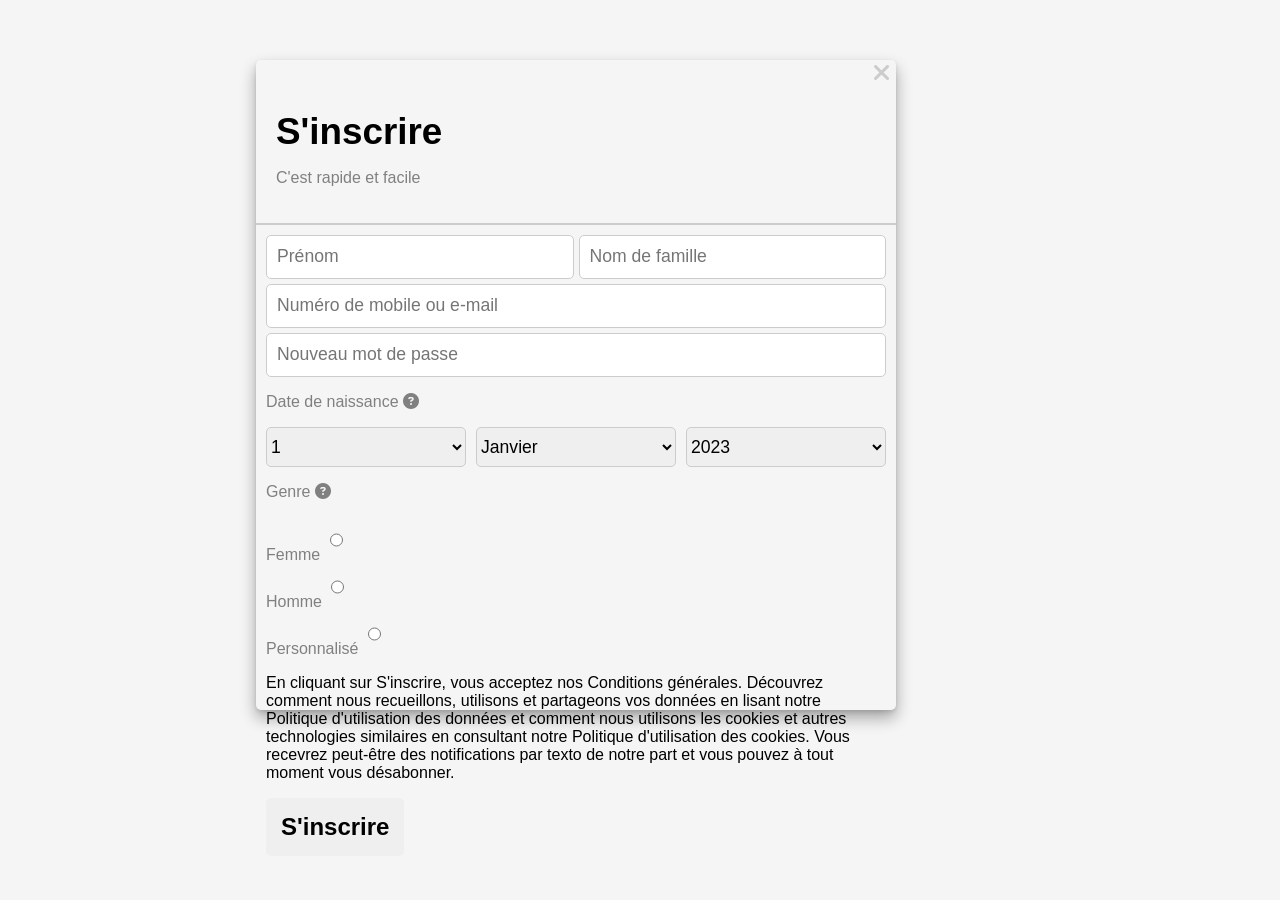
==== commit 1a88cbba: "debut de mise en forme de la page de connexion" ====
--- a/login.html
+++ b/login.html
@@ -8,6 +8,7 @@
     <link rel="shortcut icon" href="assets/images/fb.png" type="image/x-icon" />
     <link rel="stylesheet" href="assets/css/login.css" />
     <link rel="stylesheet" href="assets/css/style.css" />
+    <link rel="stylesheet" href="assets/css/register.css" />
     <link
       rel="stylesheet"
       href="https://cdnjs.cloudflare.com/ajax/libs/font-awesome/6.1.1/css/all.min.css"
@@ -60,6 +61,7 @@
           </p>
         </div>
       </div>
+      
       <div class="container-register">
         <div class="close">
             <i class="fas fa-times"></i>
@@ -68,77 +70,79 @@
             <h2>S'inscrire</h2>
             <p>C'est rapide et facile </p>
         </div>
-      </div>
-      <div class="divider"></div>
-      <div class="register-form">
-        <form>
-            <div class="form-group-input">
-                <input type="text" placeholder="Prénom">
-                <input type="text" placeholder="Nom de famille">
-            </div>
-            <div class="form-inline-input">
-                <input type="text" placeholder="Numéro de mobile ou e-mail" >
-            </div>
-            <div class="form-inline-input">
-                <input type="text" placeholder="Nouveau mot de passe" >
-            </div>
-            <div class="form-inline-date">
-                <p>Date de naissance <i class="fas fa-question-circle"></i></p>
-                <div class="form-select-date">
-                    <select name="" id="" class="day">
-                        <option value="1">1</option>
-                        <option value="2">2</option>
-                        <option value="3">3</option>
-                        <option value="4">4</option>
-                        <option value="5">5</option>
-                        <option value="6">6</option>
-                    </select>
-                    <select name="" id="" class="month">
-                        <option value="Janvier">Janvier</option>
-                        <option value="Février">Février</option>
-                        <option value="Mars">Mars</option>
-                        <option value="Avril">Avril</option>
-                        <option value="Mai">Mai</option>
-                        <option value="Juin">Juin</option>
-                    </select>
-                    <select name="" id="" class="year">
-                        <option value="2023">2023</option>
-                        <option value="2022">2022</option>
-                        <option value="2021">2021</option>
-                        <option value="2020">2020</option>
-                        <option value="2019">2019</option>
-                        <option value="2018">2018</option>
-                    </select>
+        <div class="divider"></div>
+        <div class="register-form">
+            <form>
+                <div class="form-group-input">
+                    <input type="text" placeholder="Prénom">
+                    <input type="text" placeholder="Nom de famille">
                 </div>
-            </div>
-            <div class="form-inline-genre">
-                <p>Genre <i class="fas fa-question-circle"></i></p>
-                <div class="form-radio-items">
-                    <div class="form-radio-item">
-                        <label for="femme">Femme</label>
-                        <input type="radio" name="genre" id="femme"/>
-                    </div>
-                    <div class="form-radio-item">
-                        <label for="homme">Homme</label>
-                        <input type="radio" name="genre" id="homme"/>
-                    </div>
-                    <div class="form-radio-item">
-                        <label for="autre">Personnalisé</label>
-                        <input type="radio" name="genre" id="autre"/>
+                <div class="form-inline-input">
+                    <input type="text" placeholder="Numéro de mobile ou e-mail" >
+                </div>
+                <div class="form-inline-input">
+                    <input type="text" placeholder="Nouveau mot de passe" >
+                </div>
+                <div class="form-inline-date">
+                    <p>Date de naissance <i class="fas fa-question-circle"></i></p>
+                    <div class="form-select-date">
+                        <select name="" id="" class="day">
+                            <option value="1">1</option>
+                            <option value="2">2</option>
+                            <option value="3">3</option>
+                            <option value="4">4</option>
+                            <option value="5">5</option>
+                            <option value="6">6</option>
+                        </select>
+                        <select name="" id="" class="month">
+                            <option value="Janvier">Janvier</option>
+                            <option value="Février">Février</option>
+                            <option value="Mars">Mars</option>
+                            <option value="Avril">Avril</option>
+                            <option value="Mai">Mai</option>
+                            <option value="Juin">Juin</option>
+                        </select>
+                        <select name="" id="" class="year">
+                            <option value="2023">2023</option>
+                            <option value="2022">2022</option>
+                            <option value="2021">2021</option>
+                            <option value="2020">2020</option>
+                            <option value="2019">2019</option>
+                            <option value="2018">2018</option>
+                        </select>
                     </div>
                 </div>
-            </div>
-            <div class="form-register-infos">
-                <p>En cliquant sur S'inscrire, vous acceptez nos Conditions générales. Découvrez comment nous recueillons, utilisons et partageons vos données en lisant notre Politique d'utilisation des données et comment nous utilisons les cookies et autres technologies similaires en consultant notre Politique d'utilisation des cookies. 
-                    Vous recevrez peut-être des notifications par texto de notre part et vous pouvez à tout moment vous désabonner. </p>
-            </div>
-            <div class="form-register-button">
-                <button class="bt-register-submit">S'inscrire</button>
-            </div>
-        </form>
+                <div class="form-inline-genre">
+                    <p>Genre <i class="fas fa-question-circle"></i></p>
+                    <div class="form-radio-items">
+                        <div class="form-radio-item">
+                            <label for="femme">Femme</label>
+                            <input type="radio" name="genre" id="femme"/>
+                        </div>
+                        <div class="form-radio-item">
+                            <label for="homme">Homme</label>
+                            <input type="radio" name="genre" id="homme"/>
+                        </div>
+                        <div class="form-radio-item">
+                            <label for="autre">Personnalisé</label>
+                            <input type="radio" name="genre" id="autre"/>
+                        </div>
+                    </div>
+                </div>
+                <div class="form-register-infos">
+                    <p>En cliquant sur S'inscrire, vous acceptez nos Conditions générales. Découvrez comment nous recueillons, utilisons et partageons vos données en lisant notre Politique d'utilisation des données et comment nous utilisons les cookies et autres technologies similaires en consultant notre Politique d'utilisation des cookies. 
+                        Vous recevrez peut-être des notifications par texto de notre part et vous pouvez à tout moment vous désabonner. </p>
+                </div>
+                <div class="form-register-button">
+                    <button class="bt-register-submit">S'inscrire</button>
+                </div>
+            </form>
+          </div>
       </div>
+      
+      
     </div>
-    <footer>
+    <footer style="display: none;">
       <ul class="liens1 gap-10">
         <li><a href="#">Francais (France)</a></li>
         <li><a href="#">English (US)</a></li>
--- a/assets/css/register.css
+++ b/assets/css/register.css
@@ -0,0 +1,80 @@
+.container-register {
+    width: 5OOpx;
+    height: 650px;
+    position: absolute;
+    top: 50%;
+    left: 50%;
+    transform: translate(-60%, -60%);
+    box-shadow: 0 2px 4px rgb(0 0 0 /10%), 0 8px 16px rgb(0 0 0 /33%);
+    border-radius: 5px;
+}
+.container-register .close {
+    position: absolute;
+    right: 5px;
+    font-size: 1.5rem;
+    color: #ccc;
+}
+.container-register .register-title{
+    padding: 20px;
+}
+.container-register .divider {
+    border: 0.1px solid #ccc;
+}
+
+.container-register .register-title h2 {
+    font-size: 2.3rem;
+    margin-bottom: 0;
+}
+.container-register .register-title p {
+color: gray;
+}
+/***********************REGISTER FORM *******************/
+.container-register .register-form {
+    padding: 10px;
+}
+.container-register .register-form input {
+    height: 40px;
+    border-radius: 5px;
+    outline: none;
+    border: 1px solid #ccc;
+}
+.container-register .register-form .form-group-input {
+    display: flex;
+    gap: 5px;
+    margin-bottom: 5px;
+}
+.container-register .register-form .form-group-input input {
+    flex: 1;
+    font-size: 1.1rem;
+    padding-left: 10px;
+  
+}
+.container-register .register-form .form-inline-input {
+    display: flex;
+    margin-bottom: 5px;
+}
+.container-register .register-form .form-inline-input input {
+    flex: 1;
+    font-size: 1.1rem;
+    padding-left: 10px;
+}
+.container-register .register-form .form-inline-date p {
+    color: gray;
+}
+.container-register .form-select-date  {
+    display: flex;
+    gap: 10px;
+}
+.container-register .form-select-date select {
+    flex: 1;
+    height: 40px;
+    border-radius: 5px;
+    outline: none;
+    border: 1px solid #ccc;
+    font-size: 1.1rem;
+    
+}
+
+.container-register .form-inline-genre {
+    color: gray;
+}
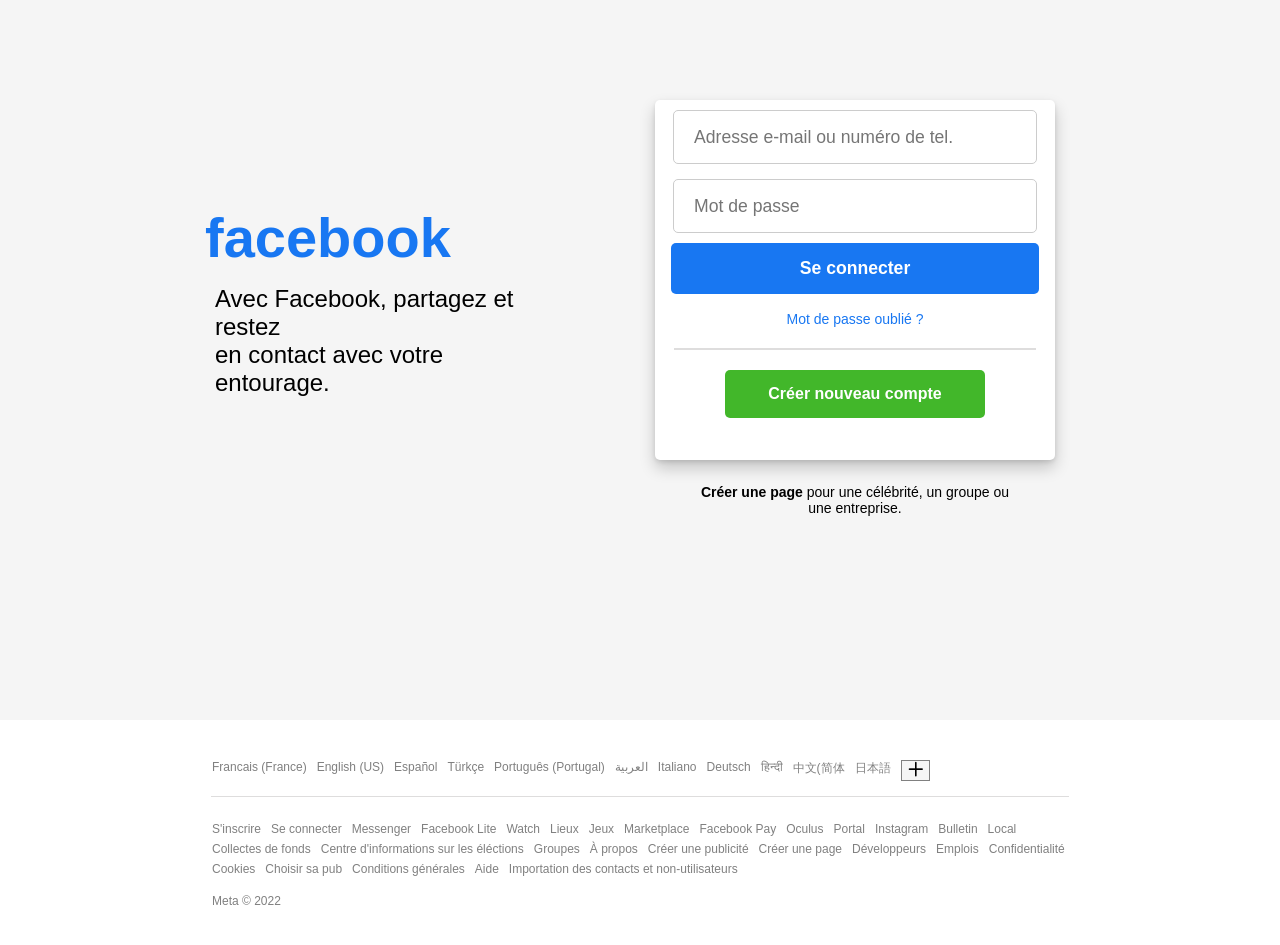
==== commit 12334d9d: "popup fonctionnel script" ====
--- a/login.html
+++ b/login.html
@@ -19,7 +19,7 @@
   </head>
   <body>
     <div class="container">
-      <div class="container-login" style="display: none;">
+      <div class="container-login">
         <div class="login-title">
           <h1>facebook</h1>
           <p>
@@ -48,7 +48,7 @@
             </div>
             <div class="divider"></div>
             <div class="form-button">
-              <button class="bt-login-create-account">
+              <button class="bt-login-create-account" id="create-account-button">
                 Créer nouveau compte
               </button>
             </div>
@@ -61,9 +61,9 @@
           </p>
         </div>
       </div>
-      
-      <div class="container-register">
-        <div class="close">
+      <div class="overlay" id="overlay"></div>
+      <div class="container-register" id="register-popup">
+        <div class="close" id="close-register">
             <i class="fas fa-times"></i>
         </div>
         <div class="register-title">
@@ -142,7 +142,7 @@
       
       
     </div>
-    <footer style="display: none;">
+    <footer>
       <ul class="liens1 gap-10">
         <li><a href="#">Francais (France)</a></li>
         <li><a href="#">English (US)</a></li>
@@ -190,5 +190,6 @@
         <p class="meta">Meta &copy; 2022</p>
       </ul>
     </footer>
+    <script src="assets/js/script.js "></script>
   </body>
 </html>
--- a/assets/css/register.css
+++ b/assets/css/register.css
@@ -1,21 +1,31 @@
 .container-register {
     width: 5OOpx;
-    height: 650px;
+    height: 670px;
+    margin: 0 auto;
     position: absolute;
     top: 50%;
     left: 50%;
-    transform: translate(-60%, -60%);
+    transform: translate(-50%, -50%);
     box-shadow: 0 2px 4px rgb(0 0 0 /10%), 0 8px 16px rgb(0 0 0 /33%);
     border-radius: 5px;
+    display: none;
+    background-color: white;
+    z-index: 2;
 }
 .container-register .close {
     position: absolute;
     right: 5px;
     font-size: 1.5rem;
     color: #ccc;
+    cursor: pointer;
+}
+.container-register .close:hover {
+    cursor: pointer;
+    color: black;
+    transform: scale(1.1);
 }
 .container-register .register-title{
-    padding: 20px;
+    padding-left: 20px;
 }
 .container-register .divider {
     border: 0.1px solid #ccc;
@@ -45,7 +55,7 @@
 }
 .container-register .register-form .form-group-input input {
     flex: 1;
-    font-size: 1.1rem;
+    
     padding-left: 10px;
   
 }
@@ -55,11 +65,12 @@
 }
 .container-register .register-form .form-inline-input input {
     flex: 1;
-    font-size: 1.1rem;
+   
     padding-left: 10px;
 }
 .container-register .register-form .form-inline-date p {
     color: gray;
+    font-size: 0.8em;
 }
 .container-register .form-select-date  {
     display: flex;
@@ -76,5 +87,63 @@
 }
 
 .container-register .form-inline-genre {
+    color:gray;
+    font-size: 0.8em;
+}
+ .container-register .form-radio-items {
+    text-align: center;
+    display: flex;
+    gap: 5px;
+    margin: 5px 0;
+    background-color: white;
+    color: black;
+}
+.container-register .form-radio-items .form-radio-item {
+    border: 1px solid #ccc;
+    height: 40px;
+    flex: 1;
+    border-radius: 5px;
+}
+.container-register .form-radio-items .form-radio-item label {
+    position: relative;
+    bottom: 15px;
+}
+.container-register .form-register-infos {
+    font-size: 0.9rem;
+    text-align: justify;
     color: gray;
+    margin-bottom: 5px;
+
 }
+.container-register .form-register-button {
+    text-align: center;
+}
+.container-register .form-register-button .bt-register-submit {
+
+    border: 1px solid black;
+    background-color: #00a400;
+    width: 200px;
+    height: 36px;
+    line-height: 5px;
+    color: white;
+    margin-top: 5px;
+}
+.overlay {
+background-color: rgba(255, 255, 255, .8);
+position: absolute;
+top: 0;
+left: 0;
+width: 100%;
+height: 100%;
+z-index: 1;
+display: none;
+}
+
+@media screen and (max-width:600px) {
+    .container-register{
+        width: 360px;
+    }
+    .container-register .form-radio-items .form-radio-item label{
+        font-size: 0.8em;
+    }
+}
